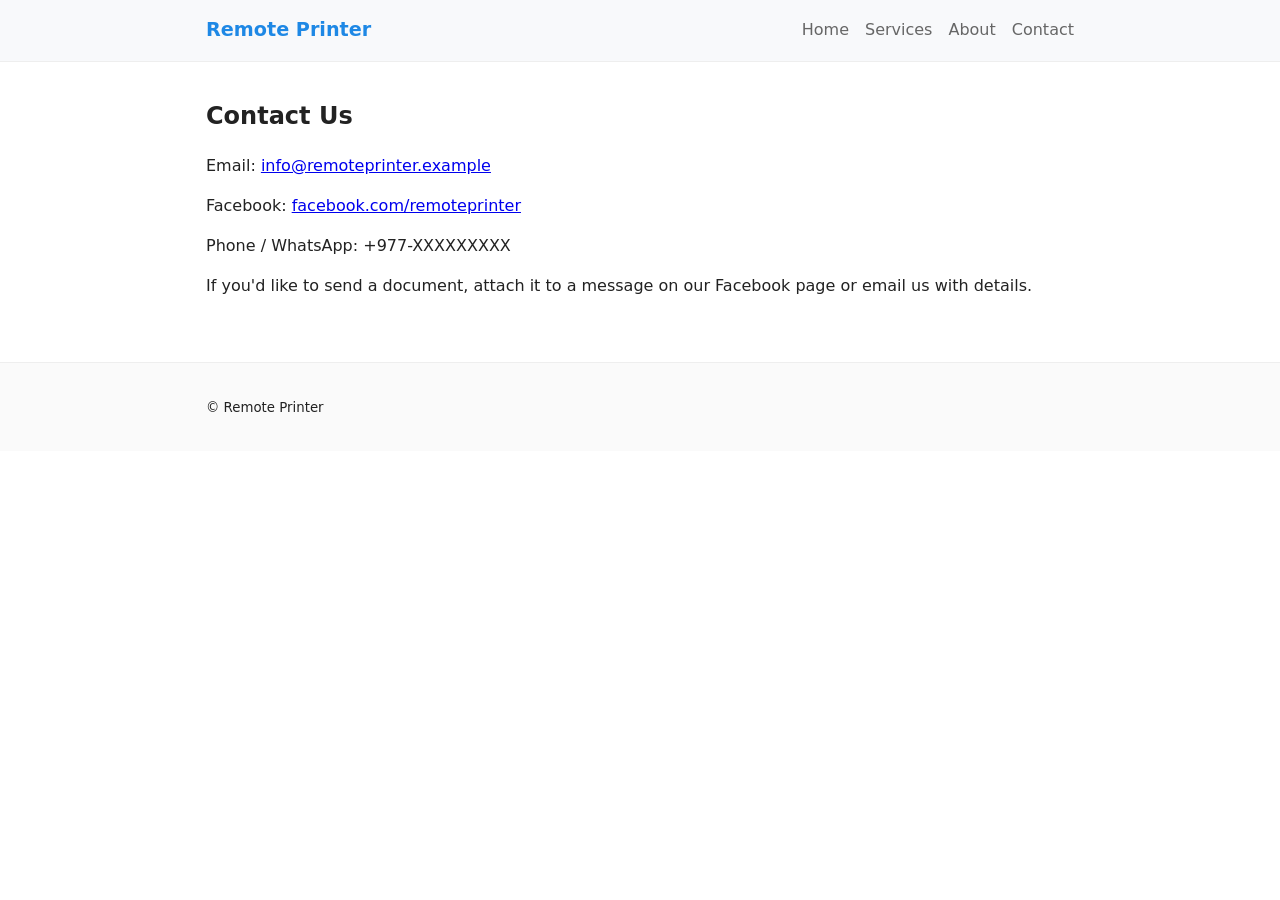
==== contact.html @ 7352adbc "initial commit" ====
<!doctype html>
<html lang="en">
<head>
  <meta charset="utf-8">
  <meta name="viewport" content="width=device-width,initial-scale=1">
  <title>Contact — Remote Printer</title>
  <link rel="stylesheet" href="styles.css">
</head>
<body>
  <header class="site-header"><div class="container"><h1 class="logo">Remote Printer</h1><nav><a href="index.html">Home</a><a href="services.html">Services</a><a href="about.html">About</a><a href="contact.html">Contact</a></nav></div></header>
  <main class="container">
    <h2>Contact Us</h2>
    <p>Email: <a href="mailto:info@remoteprinter.example">info@remoteprinter.example</a></p>
    <p>Facebook: <a href="#">facebook.com/remoteprinter</a></p>
    <p>Phone / WhatsApp: +977-XXXXXXXXX</p>
    <p>If you'd like to send a document, attach it to a message on our Facebook page or email us with details.</p>
  </main>
  <footer class="site-footer"><div class="container"><small>&copy; Remote Printer</small></div></footer>
</body>
</html>
---- styles.css ----
/* Basic responsive styles for Remote Printer */
:root{--accent:#1e88e5;--muted:#666}
*{box-sizing:border-box}
body{font-family:Inter,system-ui,Segoe UI,Arial,sans-serif;margin:0;color:#222;line-height:1.5}
.container{max-width:900px;margin:0 auto;padding:1rem}
.site-header{background:#f8f9fb;border-bottom:1px solid #eee}
.site-header .container{display:flex;align-items:center;justify-content:space-between}
.logo{margin:0;font-size:1.2rem;color:var(--accent)}
nav a{margin-left:1rem;color:var(--muted);text-decoration:none}
.hero{padding:2rem 0}
.hero h2{margin:0 0 .5rem}
.cta .btn{background:var(--accent);color:#fff;padding:.6rem 1rem;border-radius:6px;text-decoration:none}
.features{display:grid;grid-template-columns:1fr;gap:1rem}
@media(min-width:700px){.features{grid-template-columns:1fr 1fr}}
.multilang{margin-top:1.5rem;padding:1rem;background:#fff9e6;border-left:4px solid #ffd966}
.site-footer{border-top:1px solid #eee;padding:1rem 0;margin-top:2rem;background:#fafafa}
.btn:focus{outline:2px solid #00000022}
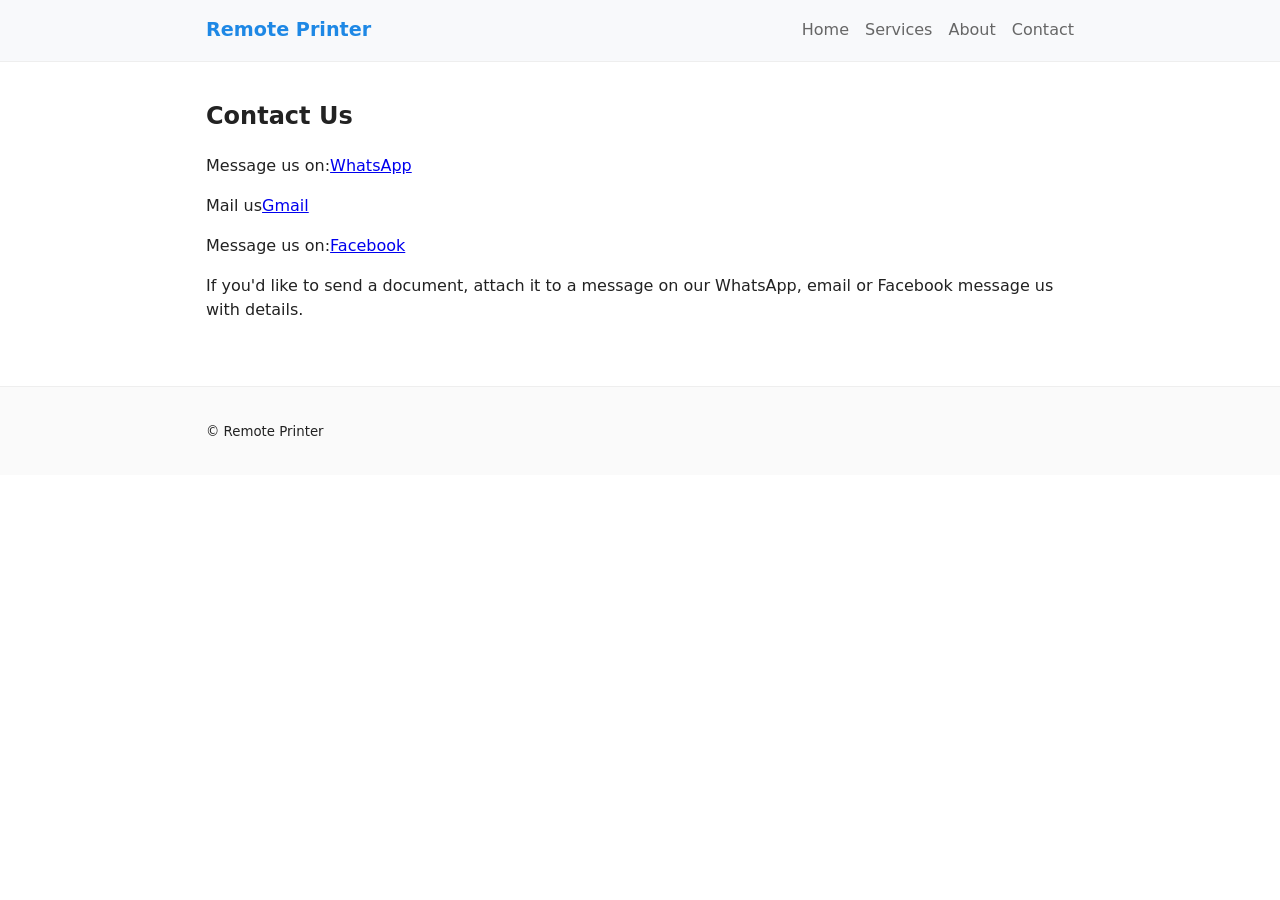
==== commit adbbf92d: "Add latest contact page changes" ====
--- a/contact.html
+++ b/contact.html
@@ -10,10 +10,10 @@
   <header class="site-header"><div class="container"><h1 class="logo">Remote Printer</h1><nav><a href="index.html">Home</a><a href="services.html">Services</a><a href="about.html">About</a><a href="contact.html">Contact</a></nav></div></header>
   <main class="container">
     <h2>Contact Us</h2>
-    <p>Email: <a href="mailto:info@remoteprinter.example">info@remoteprinter.example</a></p>
-    <p>Facebook: <a href="#">facebook.com/remoteprinter</a></p>
-    <p>Phone / WhatsApp: +977-XXXXXXXXX</p>
-    <p>If you'd like to send a document, attach it to a message on our Facebook page or email us with details.</p>
+    <p>Message us on:<a href="https://wa.me/9779768537523" target="_blank" rel="noopener noreferrer">WhatsApp</a></p>
+    <p>Mail us<a href="mailto:remoteprintertec@gmail.com">Gmail</a></p>
+    <p>Message us on:<a href="https://m.me/profile.php?id=61590538772820">Facebook</a></p>
+    <p>If you'd like to send a document, attach it to a message on our WhatsApp, email or Facebook message us with details.</p>
   </main>
   <footer class="site-footer"><div class="container"><small>&copy; Remote Printer</small></div></footer>
 </body>
--- a/styles.css
+++ b/styles.css
@@ -1,17 +1,135 @@
-/* Basic responsive styles for Remote Printer */
-:root{--accent:#1e88e5;--muted:#666}
-*{box-sizing:border-box}
-body{font-family:Inter,system-ui,Segoe UI,Arial,sans-serif;margin:0;color:#222;line-height:1.5}
-.container{max-width:900px;margin:0 auto;padding:1rem}
-.site-header{background:#f8f9fb;border-bottom:1px solid #eee}
-.site-header .container{display:flex;align-items:center;justify-content:space-between}
-.logo{margin:0;font-size:1.2rem;color:var(--accent)}
-nav a{margin-left:1rem;color:var(--muted);text-decoration:none}
-.hero{padding:2rem 0}
-.hero h2{margin:0 0 .5rem}
-.cta .btn{background:var(--accent);color:#fff;padding:.6rem 1rem;border-radius:6px;text-decoration:none}
-.features{display:grid;grid-template-columns:1fr;gap:1rem}
-@media(min-width:700px){.features{grid-template-columns:1fr 1fr}}
-.multilang{margin-top:1.5rem;padding:1rem;background:#fff9e6;border-left:4px solid #ffd966}
-.site-footer{border-top:1px solid #eee;padding:1rem 0;margin-top:2rem;background:#fafafa}
-.btn:focus{outline:2px solid #00000022}
+/* =======================================================
+   Remote Printer site styles
+   Clear, readable structure for layout and components
+   ======================================================= */
+
+/* Global variables for shared colors */
+:root {
+  --accent: #1e88e5;
+  --muted: #666;
+}
+
+/* Reset and global box sizing */
+* {
+  box-sizing: border-box;
+}
+
+/* Base body styles */
+body {
+  margin: 0;
+  font-family: Inter, system-ui, Segoe UI, Arial, sans-serif;
+  color: #222;
+  line-height: 1.5;
+}
+
+/* Page container centered with max width */
+.container {
+  max-width: 900px;
+  margin: 0 auto;
+  padding: 1rem;
+}
+
+/* Header styles */
+.site-header {
+  background: #f8f9fb;
+  border-bottom: 1px solid #eee;
+}
+
+.site-header .container {
+  display: flex;
+  align-items: center;
+  justify-content: space-between;
+}
+
+/* Brand/logo styles */
+.logo {
+  margin: 0;
+  font-size: 1.2rem;
+  color: var(--accent);
+}
+
+/* Navigation links */
+nav a {
+  margin-left: 1rem;
+  color: var(--muted);
+  text-decoration: none;
+}
+
+/* Hero section */
+.hero {
+  padding: 2rem 0;
+}
+
+.hero h2 {
+  margin: 0 0 0.5rem;
+}
+
+/* Call-to-action button styles */
+.cta .btn {
+  display: inline-block;
+  background: var(--accent);
+  color: #fff;
+  padding: 0.6rem 1rem;
+  border-radius: 6px;
+  text-decoration: none;
+}
+
+/* Responsive feature grid */
+.features {
+  display: grid;
+  grid-template-columns: 1fr;
+  gap: 1rem;
+}
+
+@media (min-width: 700px) {
+  .features {
+    grid-template-columns: 1fr 1fr;
+  }
+}
+
+/* Responsive video embed */
+.video-section {
+  margin: 2rem 0;
+}
+
+.video-section h3 {
+  margin-bottom: 0.75rem;
+}
+
+.video-embed {
+  position: relative;
+  width: 100%;
+  padding-bottom: 56.25%;
+  height: 0;
+  overflow: hidden;
+}
+
+.video-embed iframe {
+  position: absolute;
+  top: 0;
+  left: 0;
+  width: 100%;
+  height: 100%;
+  border: 0;
+}
+
+/* Multi-language info block */
+.multilang {
+  margin-top: 1.5rem;
+  padding: 1rem;
+  background: #fff9e6;
+  border-left: 4px solid #ffd966;
+}
+
+/* Footer styles */
+.site-footer {
+  margin-top: 2rem;
+  padding: 1rem 0;
+  background: #fafafa;
+  border-top: 1px solid #eee;
+}
+
+/* Focus state for buttons and interactive elements */
+.btn:focus {
+  outline: 2px solid rgba(0, 0, 0, 0.14);
+}
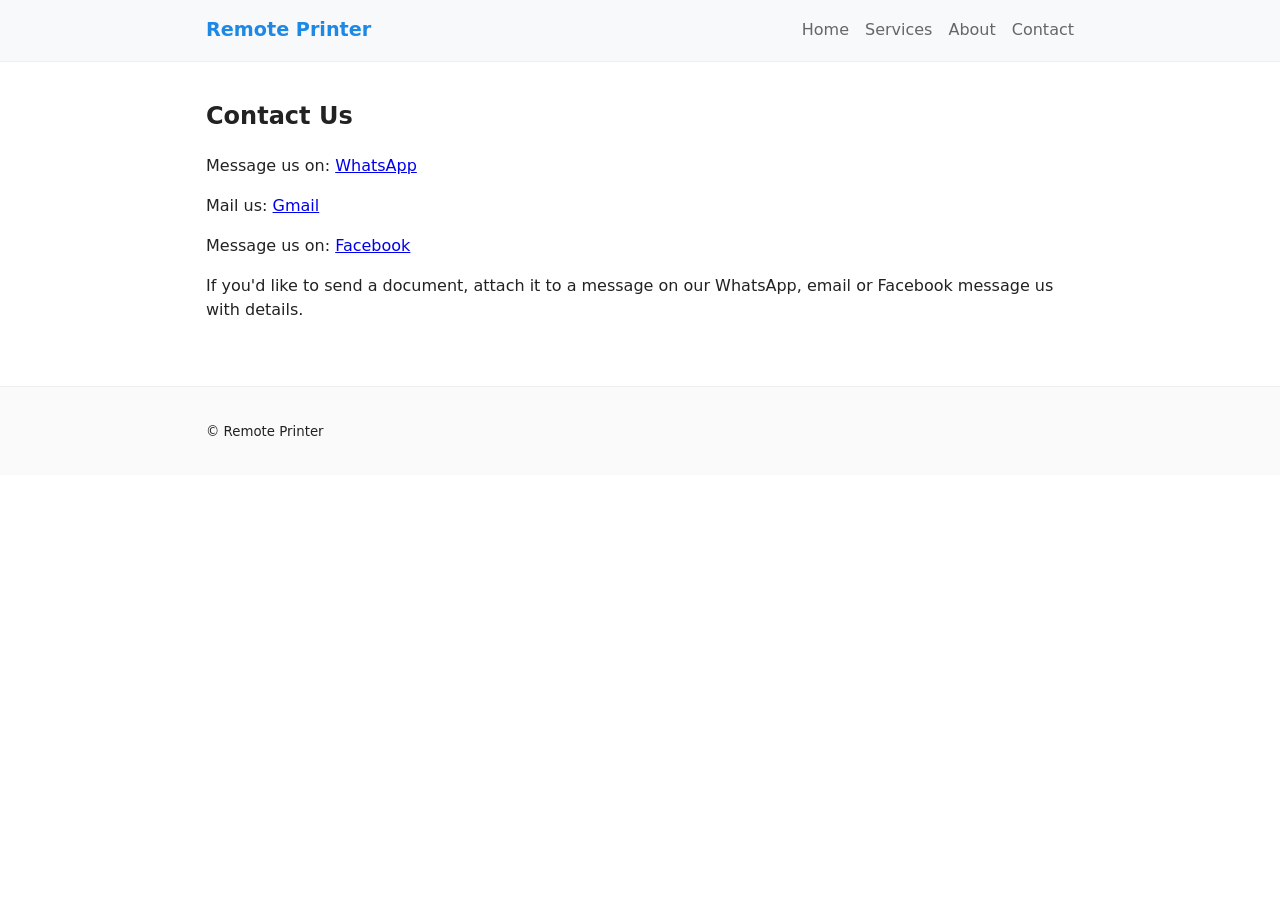
==== commit c32ba5e8: "" ====
--- a/contact.html
+++ b/contact.html
@@ -10,9 +10,9 @@
   <header class="site-header"><div class="container"><h1 class="logo">Remote Printer</h1><nav><a href="index.html">Home</a><a href="services.html">Services</a><a href="about.html">About</a><a href="contact.html">Contact</a></nav></div></header>
   <main class="container">
     <h2>Contact Us</h2>
-    <p>Message us on:<a href="https://wa.me/9779768537523" target="_blank" rel="noopener noreferrer">WhatsApp</a></p>
-    <p>Mail us<a href="mailto:remoteprintertec@gmail.com">Gmail</a></p>
-    <p>Message us on:<a href="https://m.me/profile.php?id=61590538772820">Facebook</a></p>
+    <p>Message us on: <a href="https://wa.me/9779768537523" target="_blank" rel="noopener noreferrer">WhatsApp</a></p>
+    <p>Mail us: <a href="mailto:remoteprintertec@gmail.com">Gmail</a></p>
+    <p>Message us on: <a href="https://m.me/61590538772820">Facebook</a></p>
     <p>If you'd like to send a document, attach it to a message on our WhatsApp, email or Facebook message us with details.</p>
   </main>
   <footer class="site-footer"><div class="container"><small>&copy; Remote Printer</small></div></footer>
